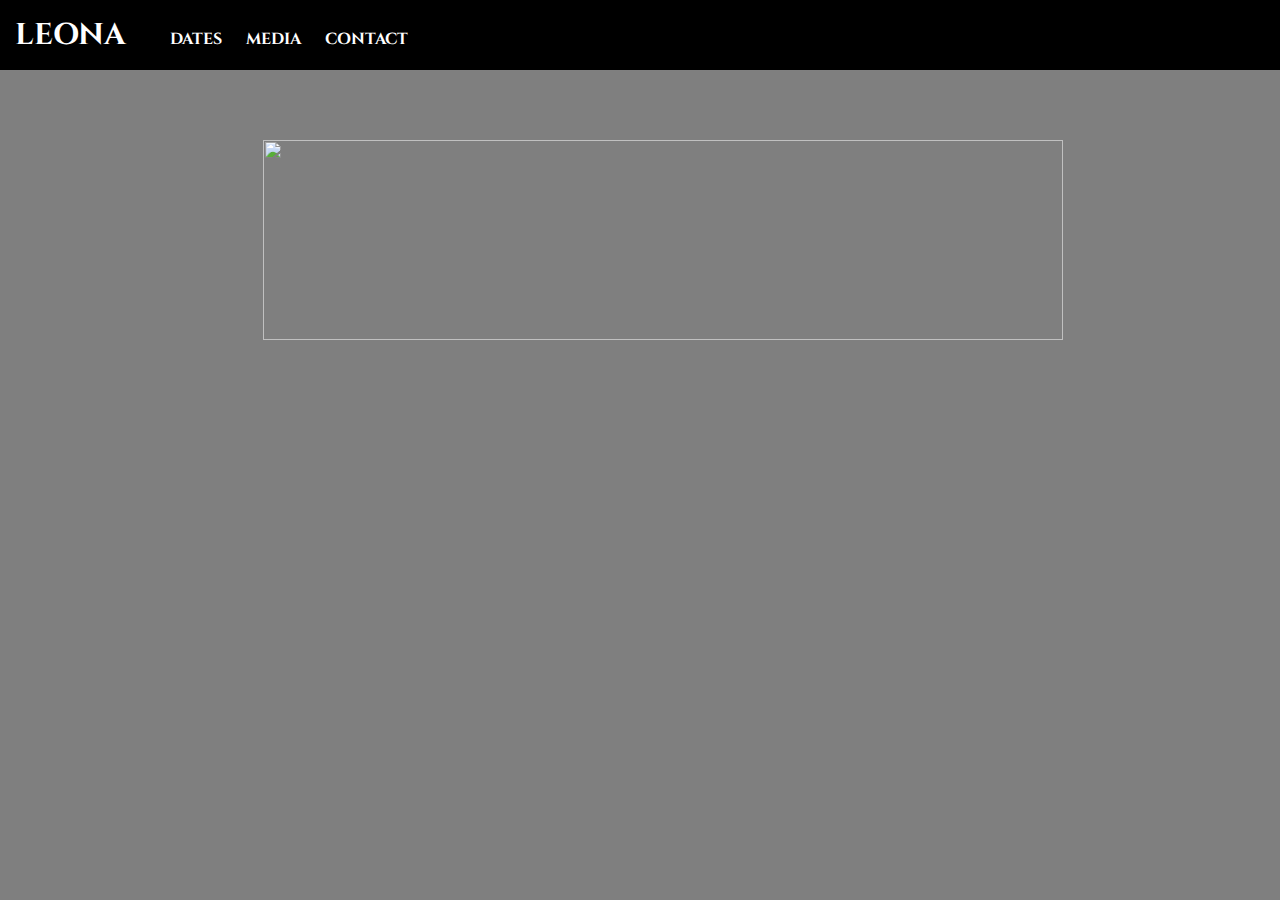
==== index.html @ ad46aad0 "Adding Initial Files" ====
<!DOCTYPE html>
<html>
	<head>
		<link href="./style.css" type="text/css" rel="stylesheet">
		<link href="https://fonts.googleapis.com/css?family=Cinzel&display=swap" rel="stylesheet">
		<title>LEONA</title>
	</head>
	<body>
		<header>
			<ul>
				<li><a class="home" href="./index.html">LEONA</a></li>
				<li><a href="./dates.html">Dates</a></li>
				<li><a href="./media.html">Media</a></li>
				<li><a href="./contact.html">Contact</a></li>
			</ul>
		</header>
		<div class="background">
			<div class="logo">
				<img class="logoImg" src="./images/LEONA_Tree.png">
			</div>
			<!--<h1 class="bandLogo">LEONA</h1>-->
		</div>
	</body>
</html>
---- style.css ----
*{
	margin: 0px;
	padding: 0px;
	font-family: 'Cinzel', serif;
}

body {
}

.background {
	background: center center;
	background-image: linear-gradient(to right, rgba(0,0,0,0.50), rgba(0,0,0,0.50)), url("./images/forrest.jpg");
	background-repeat: no-repeat;
	background-position: top;
	height: 100vh;
}

a {
  text-decoration: none;
  color: inherit;
}

header {
	/* background-color: rgba(28, 120, 175, 0.25); */
	background-color: rgba(0, 0, 0, 1);
	height: 70px;
	position: fixed;
	width: 100%;
	z-index: 10;
	padding: 15px;
	box-sizing: border-box;
}

header li{
	color: #FFF;
	display: inline-block;
	padding-right: 20px;
	text-transform: uppercase;
	font-weight: bold;
}

header li .home {
	font-size: 30px;
	padding-right: 20px;
}

header li:hover {
	color: #05a1ff;
}

.bandLogo {
	/* background: linear-gradient(to right, rgba(76, 191, 168, 0.7), rgba(76, 191, 168, 0.7), url("./images/test.jpg"); */
	color: rgba(76, 191, 168, 0.2);
	text-align: center;
	font-size: 200px;
	padding-top: 120px;
	font-family: "Death Ocean";
	-webkit-text-stroke-width: 3px;
    -webkit-text-stroke-color: black;
}

.mediaTemp, .datesTemp {
	color: #FFF;
	text-align: center;
	font-size: 50px;
	padding-top: 440px;
}

.contact {
	text-align: center;
	color: #FFF;
	padding-top: 120px;
}

.contact h1 {
	font-size: 100px;
	padding-bottom: 20px;
}

.contact form {
	text-align: left;
	margin: 0 auto;
	margin-top: 55px; 
	border-radius: 20px;
	background-color: rgba(128, 131, 132, 0.2);
	width: 800px;
	height: 500px;
	box-shadow: 0 0 32px rgba(0, 0, 0, 0.5);
	padding: 50px;
	box-sizing: border-box;
}

label {
	color: #FFF;
}

input, textarea {
	border: 1px solid #979899;
	background-color: rgba(232, 232, 232, 0.9);
}

.contact section {
	display: inline-block;
	text-align: left;
	padding-bottom: 20px;
}

.secName {
	padding-right: 98px;
}

#name, #email {
	height: 30px;
	width: 295px;
}

#subject {
	width: 695px;
	height: 30px;
}

#message {
	width: 695px;
	height: 180px;
}

.submit {
	width: 100%;
	height: 40px;
	background-color: rgb(28, 120, 175);
	border: 2px solid rgb(13, 65, 96);
	color: #FFF;
}

.submit:hover {
	background-color: rgb(13, 65, 96);
	border: 1px solid #FFF;
}

.logo {
	text-align: center;
	padding-top: 140px;
	padding-left: 45px;
}

.logo .logoImg {
	height: 200px;
	width: 800px;
}
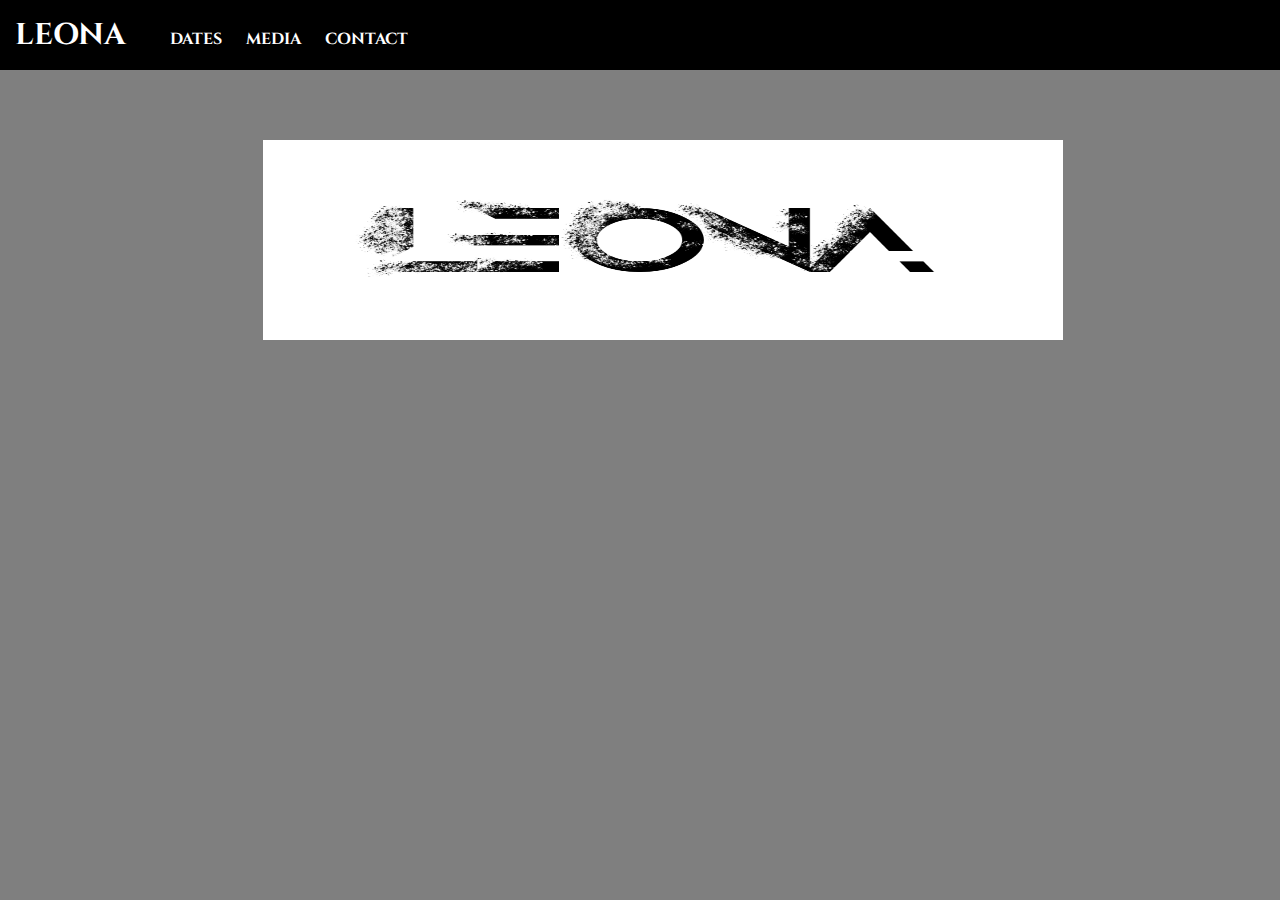
==== commit 38eb692a: "Updating index" ====
--- a/index.html
+++ b/index.html
@@ -16,7 +16,7 @@
 		</header>
 		<div class="background">
 			<div class="logo">
-				<img class="logoImg" src="./images/LEONA_Tree.png">
+				<img class="logoImg" src="Leona_Particle.png">
 			</div>
 			<!--<h1 class="bandLogo">LEONA</h1>-->
 		</div>
--- a/style.css
+++ b/style.css
@@ -82,7 +82,7 @@
 	margin: 0 auto;
 	margin-top: 55px; 
 	border-radius: 20px;
-	background-color: rgba(128, 131, 132, 0.2);
+	background-color: rgba(128, 131, 132, 0.3);
 	width: 800px;
 	height: 500px;
 	box-shadow: 0 0 32px rgba(0, 0, 0, 0.5);
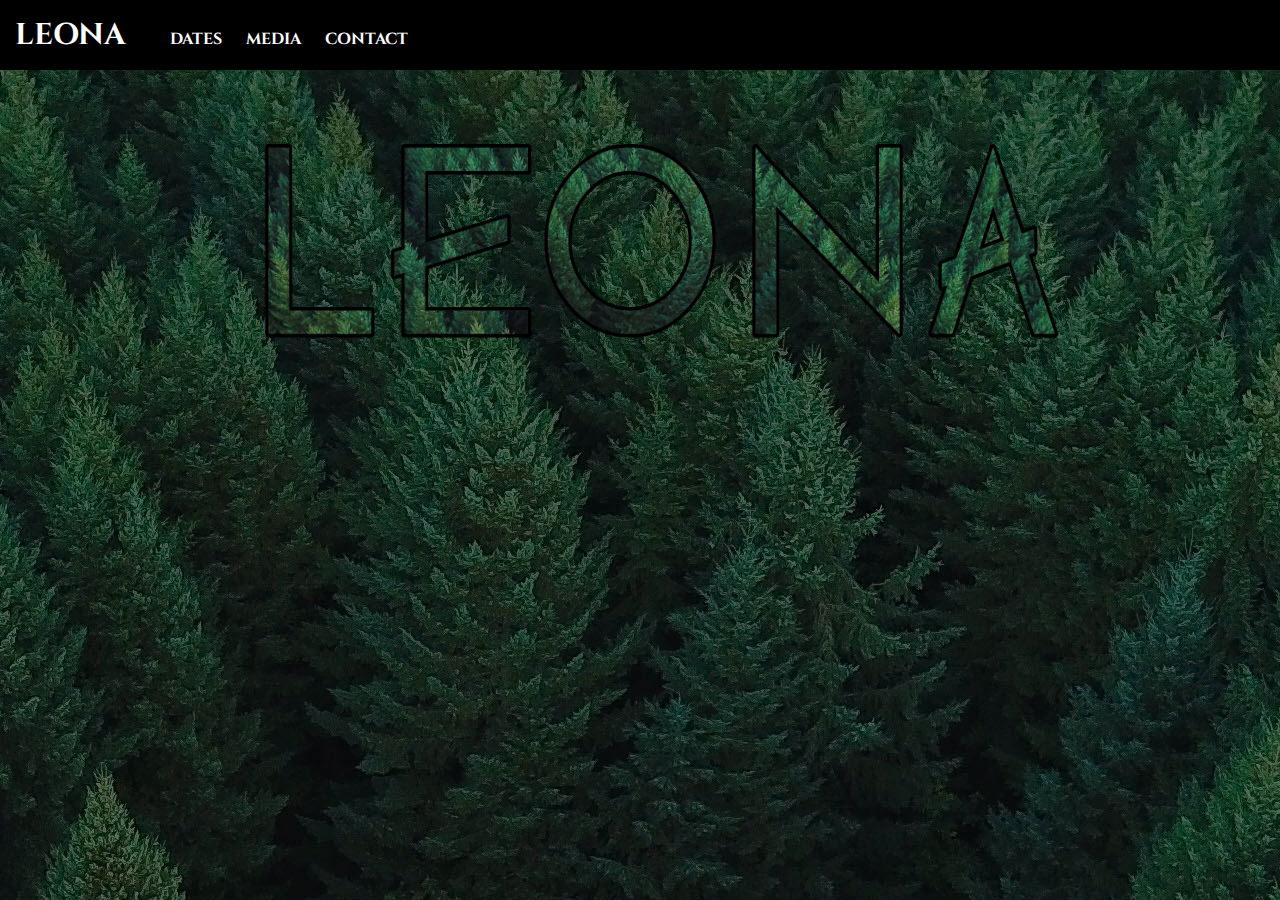
==== commit 43ec7309: "Updating index" ====
--- a/index.html
+++ b/index.html
@@ -16,7 +16,7 @@
 		</header>
 		<div class="background">
 			<div class="logo">
-				<img class="logoImg" src="Leona_Particle.png">
+				<img class="logoImg" src="LEONA_Logo.png">
 			</div>
 			<!--<h1 class="bandLogo">LEONA</h1>-->
 		</div>
--- a/style.css
+++ b/style.css
@@ -9,7 +9,7 @@
 
 .background {
 	background: center center;
-	background-image: linear-gradient(to right, rgba(0,0,0,0.50), rgba(0,0,0,0.50)), url("./images/forrest.jpg");
+	background-image: linear-gradient(to right, rgba(0,0,0,0.50), rgba(0,0,0,0.50)), url("forrest.jpg");
 	background-repeat: no-repeat;
 	background-position: top;
 	height: 100vh;
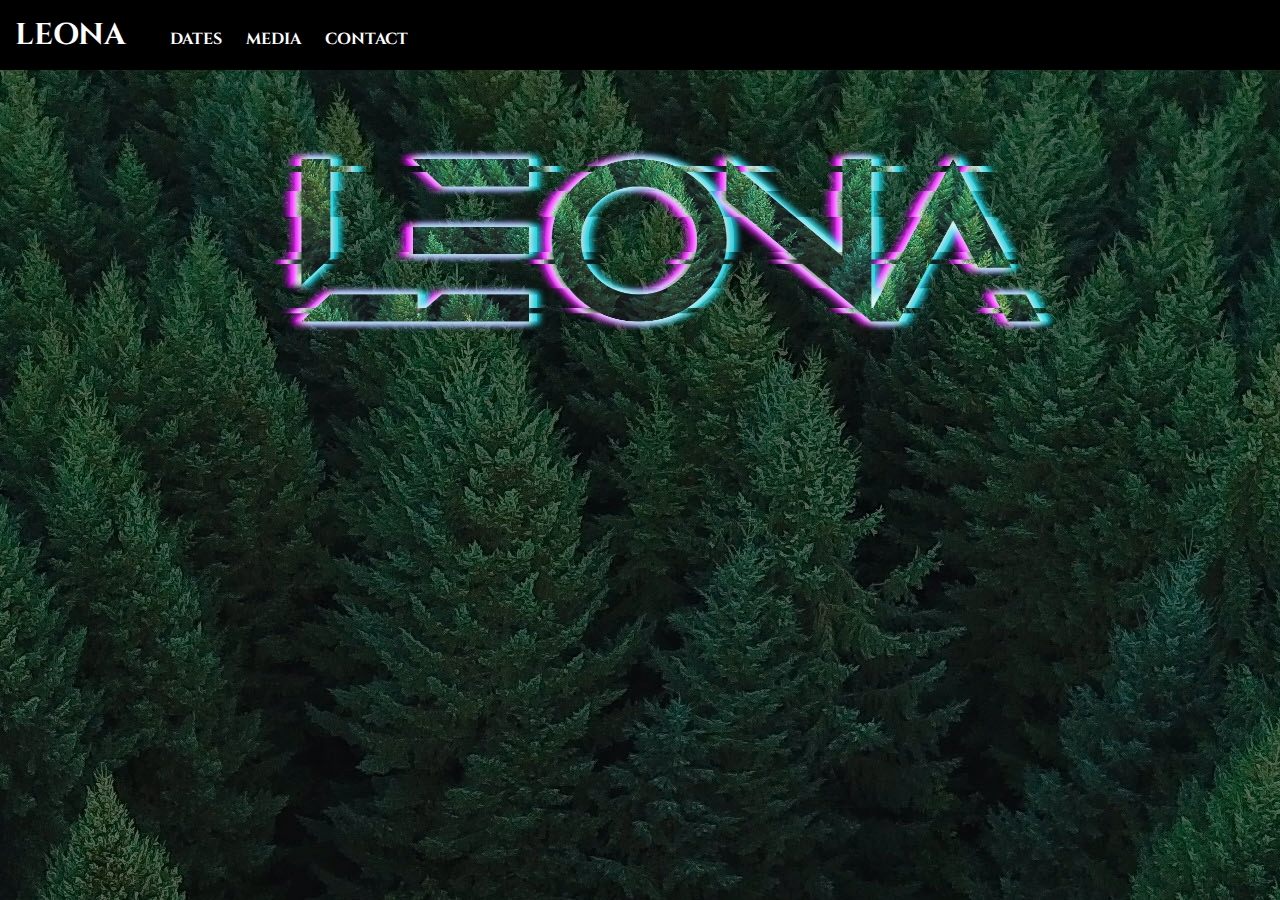
==== commit 9b0a0889: "Updating index" ====
--- a/index.html
+++ b/index.html
@@ -16,7 +16,7 @@
 		</header>
 		<div class="background">
 			<div class="logo">
-				<img class="logoImg" src="LEONA_Logo.png">
+				<img class="logoImg" src="Leona_Tree.png">
 			</div>
 			<!--<h1 class="bandLogo">LEONA</h1>-->
 		</div>
